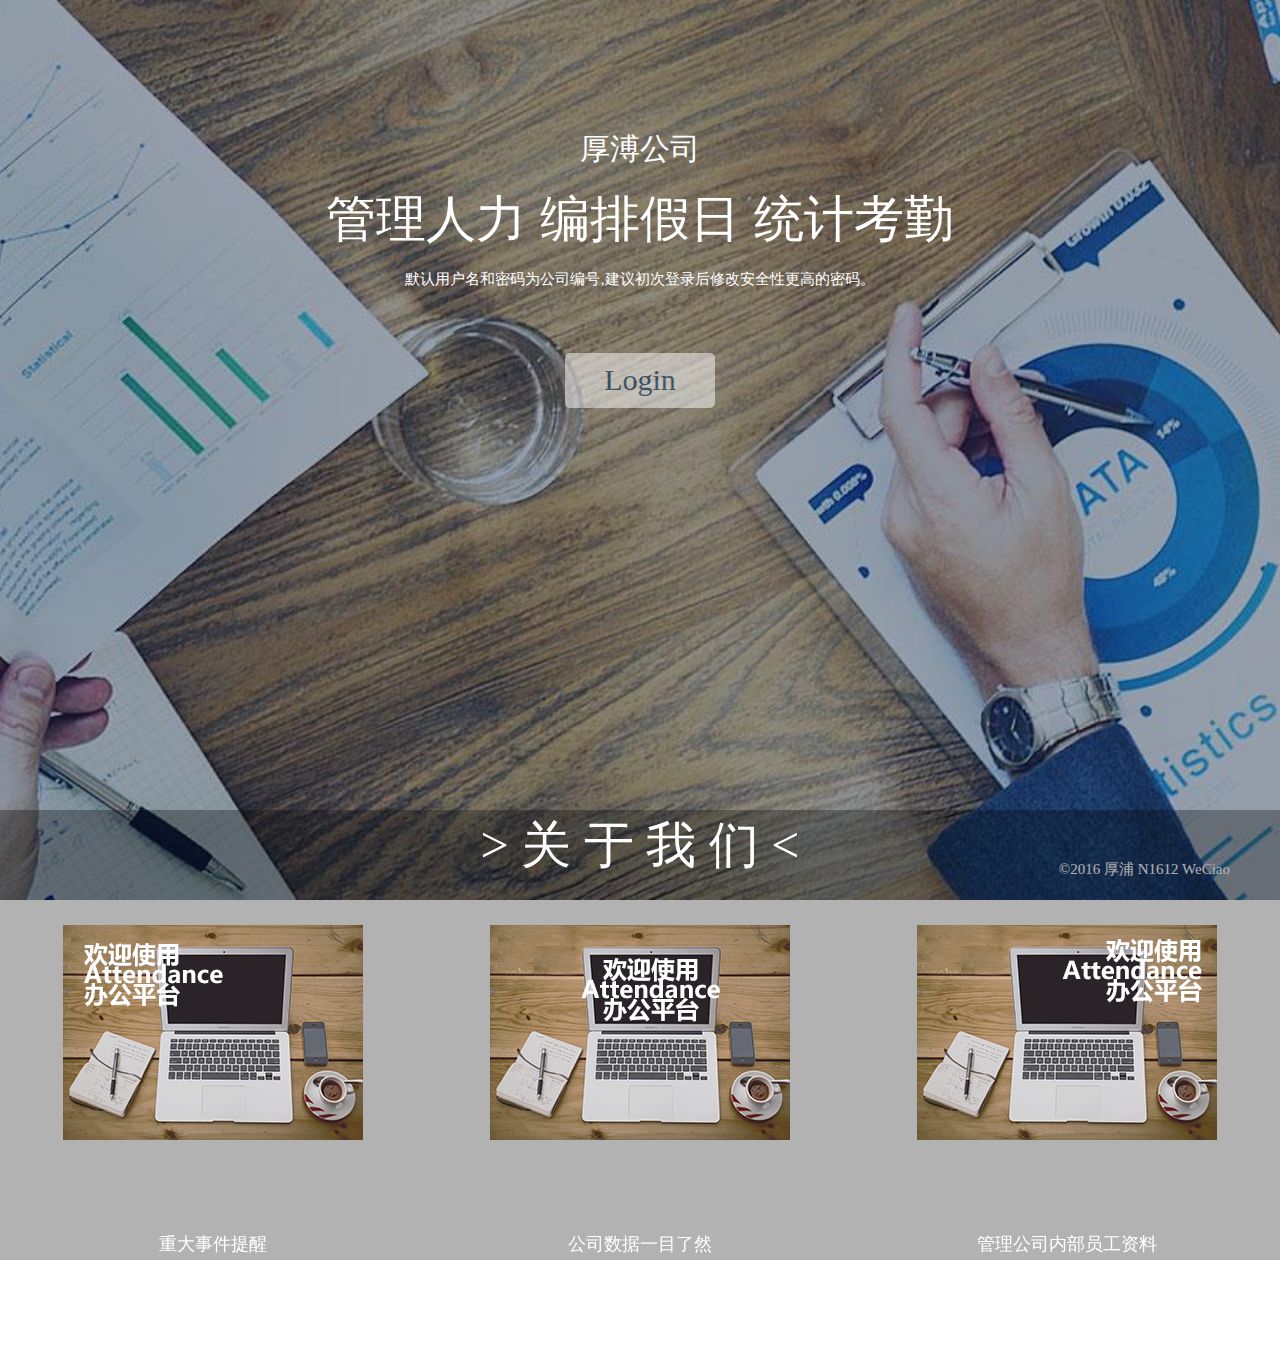
==== index.html @ 03afe8ae "Index" ====
﻿<!DOCTYPE html>

<html>
<head runat="server">
    <meta http-equiv="Content-Type" content="text/html; charset=utf-8" />
    <title>Attendance - Login</title>
    <link href="css/Login.css" rel="stylesheet" type="text/css" />
    <script type="text/javascript" src="Scripts/jquery-1.4.1.js"></script>
    <link href="css/templatemo-style.css" rel="stylesheet">
    <link href="css/font-awesome.min.css" rel="stylesheet">
    <link href="css/bootstrap.min.css" rel="stylesheet">
</head>
<body>
    <div class="enterplorer-banner">
        <ul class="bg-bubbles">
            <li></li>
            <li></li>
            <li></li>
            <li></li>
            <li></li>
            <li></li>
            <li></li>
            <li></li>
            <li></li>
            <li></li>
        </ul>
    </div>
    <!--上部div-->
    <div id="divup">
        <div id="TobPic">
            <div id="TobFont1">厚溥公司</div>
            <div id="TobFont2">管理人力  编排假日  统计考勤</div>
            <div id="TobFont3">默认用户名和密码为公司编号,建议初次登录后修改安全性更高的密码。</div>
            <input type="button" value="Login" id="loginclick" onmouseover="mover(this)" onmouseout="mout(this)" />
        </div>
    </div>
    <span style="position: absolute; right: 50px; bottom: 20px; font-family: 微软雅黑; font-size: 15px; color: White;">©2016 厚浦 N1612 WeCiao</span>

    <!--白色下部div层-->
    <div id="divdown">
        <div id="xhx"><a href="#" class="links" id="aboutus" style="color: #fff;">> 关 于 我 们 <</a></div>

        <table style="width: 100%; height: 100%; background-color: transparent; margin-top: 20px; font-family: 微软雅黑; font-size: 18px; color: White;">
            <tr style="text-align: center; height: 50%">
                <td>
                    <img alt="" src="Images/Work.png" class="imgt" style="width: 300px; height: 215px; background-color: red; border: 0px;" onmouseover="this.style.zoom=1.2" onmouseout="this.style.zoom=1" />

                </td>
                <td>
                    <img alt="" src="Images/WorkInfo.png" class="imgt" style="width: 300px; height: 215px;  background-color: Blue; border: 0px;" onmouseover="this.style.zoom=1.2" onmouseout="this.style.zoom=1" />

                </td>
                <td>
                    <img alt="" src="Images/WorkRight.png" class="imgt" style="width: 300px; height: 215px;  background-color: Green; border: 0px;" onmouseover="this.style.zoom=1.2" onmouseout="this.style.zoom=1" />

                </td>
            </tr>
            <tr style="text-align: center;">
                <td>
                    <table class="tbldown" width="100%">
                        <tr>
                            <td>重大事件提醒</td>
                        </tr>
                        <tr>
                            <td>公司内部实时交流</td>
                        </tr>
                    </table>
                </td>
                <td>
                    <table class="tbldown" width="100%">
                        <tr>
                            <td>公司数据一目了然</td>
                        </tr>
                        <tr>
                            <td>发现更有潜力的发展方向</td>
                        </tr>
                    </table>
                </td>
                <td>
                    <table class="tbldown" width="100%">
                        <tr>
                            <td>管理公司内部员工资料</td>
                        </tr>
                        <tr>
                            <td>设置/更改公司人事信息</td>
                        </tr>
                    </table>
                </td>
            </tr>
        </table>
    </div>

    <!--透明背景层-->
    <div class="outc" id="logc" style="z-index: 10;"></div>
    <div class="outc" id="aboutc" style="z-index: 5;"></div>

    <!--登录div-->
    <div class="loginc">
        <div class="templatemo-content-widget templatemo-login-widget white-bg">
            <header class="text-center">
                <div class="square"></div>
                <h1>Welcome</h1>
            </header>
            <form action="index.html" class="templatemo-login-form" runat="server">
                <div class="form-group">
                    <div class="input-group">
                        <div class="input-group-addon"><i class="fa fa-user fa-fw"></i></div>
                        <input type="text" id="txtName" class="form-control" placeholder="admin/manage/work">
                    </div>
                </div>
                <div class="form-group">
                    <div class="input-group">
                        <div class="input-group-addon"><i class="fa fa-key fa-fw"></i></div>
                        <input type="password" id="txtPwd" class="form-control" placeholder="******">
                    </div>
                </div>
                <div class="form-group">
                    <div class="checkbox squaredTwo" style="text-align: center">
                        <p id="Tips">*用户名或密码错误，请核对后再试！</p>
                    </div>
                </div>
                <div class="form-group">
                    <input type="button" class="templatemo-blue-button width-100" id="loginin" value="登录" />
                </div>
            </form>
        </div>
        <div class="templatemo-content-widget templatemo-login-widget templatemo-register-widget white-bg">
            <p>
                管理员：admin 主管员：manage 员工：work
                <strong><a href="#" class="blue-text">密码</a></strong>：1
            </p>
        </div>
    </div>
</body>
</html>

<script type="text/javascript">

    var flag = true;
    var pas = true;
    function nul(who) {
        if (flag) {
            who.value = '';
            flag = false;
        }
    }
    function nulls(who) {
        if (pas) {
            who.type = 'password';
            who.value = '';
            pas = false;
        }
    }

    function over(theover) {
        theover.style.opacity = "0.7";
    }

    function out(theout) {
        theout.style.opacity = "1";
    }

    function fover(theover) {
        theover.style.backgroundColor = "#336699";
    }

    function fout(theout) {
        theout.style.backgroundColor = "black";
    }

    function mover(theover) {
        theover.style.opacity = "0.8";
    }

    function mout(theout) {
        theout.style.opacity = "0.5";
    }

    $(document).ready(function () {
        $("#loginin").mousedown(function () {
            if ($("#txtName").val() == 'admin' && $("#txtPwd").val() == '1') {
                location.href = "Admin/DateSetting.aspx";
            } else if ($("#txtName").val() == 'manage' && $("#txtPwd").val() == '1') {

                location.href = "Manage/AttendanceManage.aspx";
            } else if ($("#txtName").val() == 'work' && $("#txtPwd").val() == '1') {

                location.href = "User/CheckAttendance.aspx";
            } else {
                $("#Tips").css("display", "block");
            }

        });
    });

    $(function () {

        //按登录链接
        $("#loginclick").click(function () {
            $("#logc").fadeIn(300); //显示透明层
            $(".loginc").fadeIn(300); //显示登录div
        });

        //按透明层的事件
        $("#logc").click(function () {
            $("#logc").fadeOut(500); //隐藏透明层
            $(".loginc").fadeOut(500); //隐藏登录层
        });

        //鼠标以上按钮透明度变化
        $(".btn").mouseover(function () {
            this.style.opacity = "0.7";
        })
        $(".btn").mouseout(function () {
            this.style.opacity = "1";
        })

        //文本框点击透明度变化
        $(".txt").click(function () {
            this.value = "";
            this.style.opacity = "1";
        })
        $(".enterplorer-banner").fadeIn(1000);
        $("#aboutus").click(function () {
            $("#divdown").css("top", "50%");
            $("#aboutc").fadeIn(200);
            $("#xhx").slideUp(200);
            $("#divdown").addClass("moveup");
            $("#divdown").removeClass("movedown");
        })
        $("#aboutc").click(function () {
            $("#divdown").css("top", "90%");
            $("#aboutc").fadeOut(200);
            $("#xhx").slideDown(200);
            $("#divdown").addClass("movedown");
            $("#divdown").removeClass("moveup");
        })

    });
</script>
---- css/Login.css ----
﻿@charset "utf-8";
/* CSS Document */
body {
    font-family: "微软雅黑";
    overflow: hidden;
}

#divup {
    width: 100%;
    height: 100%;
    position: absolute;
    left: 0px;
    top: 0px;
    background: url(../Images/banner.jpg) no-repeat center top;
    background-size: cover;
    text-align: center;
}

#divdown {
    width: 100%;
    height: 50%;
    position: absolute;
    left: 0px;
    top: 90%;
    z-index: 6;
    background-color:rgba(0,0,0,0.3);
}

#xhx {
    width: 100%;
    height: 20%;
    text-align: center;
    border:0px solid #ffffff;
}

#loginclick {
    width: 150px;
    height: 55px;
    border-radius: 5px;
    border: 0px;
    background-color: #FFF;
    opacity: 0.5;
    color: #002E5D;
    font-family: "微软雅黑";
    font-size: 30px;
    margin-top: 5%;
}

    #loginclick:hover {
        opacity: 0.9;
    }

#TobPic {
    text-align: center;
    height: 400px;
    width: 100%;
    position: absolute;
    z-index: 1;
    color: #fff;
}

#TobFont1 {
    font-size: 30px;
    margin-top: 10%;
}

#TobFont2 {
    font-size: 50px;
    margin-top: 1%;
}

#TobFont3 {
    font-size: 15px;
    margin-top: 1%;
}

/*.btnopacityup{ opacity:1;-webkit-animation:btnopacityup 0.5s ease-out;}
@-webkit-keyframes btnopacityup { 0%{ opacity:0.5;} 100%{ opacity:1;}  }
.btnopacitydoen{ opacity:0.5;-webkit-animation:btnopacitydoen 0.5s ease-out;}
@-webkit-keyframes btnopacitydoen { 0%{ opacity:1;} 100%{ opacity:0.5;}  }


.ablurup{-webkit-filter: blur(0px) grayscale(0);-webkit-animation:ablurup 1s ease-out;}
@-webkit-keyframes ablurup { 0%{ -webkit-filter: blur(5px) grayscale(0);} 100%{ -webkit-filter: blur(0px) grayscale(0);}  }
.ablurdown{-webkit-filter: blur(5px) grayscale(0);-webkit-animation:ablurdown 1s ease-out;}
@-webkit-keyframes ablurdown { 0%{ -webkit-filter: blur(0px) grayscale(0);} 100%{ -webkit-filter: blur(5px) grayscale(0);}  }*/



/*弹出透明层样式*/
.outc {
    background-color: #000;
    opacity: 0.5;
    width: 100%;
    height: 100%;
    position: absolute;
    top: 0px;
    left: 0px;
    display: none;
}
/*弹出登录层样式*/
.loginc {
    /*background-color: #ffffff;
    width: 350px;
    height: 500px;
    position: absolute;
    margin-left:-175px;
    margin-top:-250px;
    display: none;
    border: solid 3px #16A085;
    text-align: center;
    padding:5px;*/
    top: 50%;
    left: 50%;
    margin-left:-225px;
    margin-top:-235px;
    position: absolute;
    z-index: 15;
    display: none;
}

#logtitle {
    width: 100%;
    height: 45px;
    background-color: #16A085;
    font-size: 30px;
    color: #FFF;
}

#touxiang {
    width: 150px;
    height: 150px;
    margin-top: 10px;
    border-radius: 50%;
    overflow: hidden;
    border: solid 3px #95A5A6;
}

.txt {
    width: 250px;
    height: 40px;
    margin-top: 20px;
    border: solid 1px #000000;
    font-family: "微软雅黑";
    font-size: 20px;
    color: gray;
    background-color: #FFF;
    border-radius: 5px;
    text-align:center;
}

.btn {
    width: 150px;
    height: 50px;
    margin-top: 40px;
    background-color: #1ABC9C;
    opacity: 1;
    font-size: 25px;
    font-family: "微软雅黑";
    color: #FFF;
    border: 0px;
    border-radius: 5px;
}

#divdown .tbldown:hover
{opacity:0.7;
    }

#Tips {
    font-family: "微软雅黑";
    color: #E74C3C;
    margin-top: 5%;
    display:none;
}


/*控制模糊程度blur(5px)以及是否为黑白彩色色调0彩色和1黑白 grayscale(3)  */
#aboutus:not(:hover) {
    -webkit-filter: blur(0px) grayscale(0);
}


.moveup 
{
    -webkit-animation: moveup 0.3s ease-out;
}

@-webkit-keyframes moveup {
    0% {
        top: 90%;
    }

    100% {
        top: 50%;
    }
}

.movedown {
    -webkit-animation: movedown 0.3s ease-out;
}

@-webkit-keyframes movedown {
    0% {
        top: 50%;
    }

    100% {
        top: 90%;
    }
}


/*控制下划线对接代码*/
.links {
    font-family: "微软雅黑"; /*文本样式*/
    font-size: 50px;
    color: #002E5D;
    text-decoration: none; /*字体下划线有无*/
    position: relative;
}

    .links:before, .links:after { /*调节下划线前后属性*/
        content: '';
        border-bottom: solid 5px #fff; /*样式，粗细，颜色*/
        position: absolute; /*下划线定位*/
        bottom: 3px; /*下划线位置*/
        width: 0; /*下划线起始宽度*/
    }

    .links:before {
        left: 0;
    }
    /*调整左右下划线两边边距*/
    .links:after {
        right: 0;
    }

    .links:hover:before, .links:hover:after {
        width: 50%;
    }
    /*调整两边下划线宽度*/
    .links:before, .links:after {
        -webkit-transition: all 0.5s ease;
    }
/*调整时间聚合离开时间*/





.enterplorer-banner {
    position:absolute;
     border: solid 2px #ffffff;
      width:100%;
     top:1000px;
     z-index:1;
     display:none;
}


.bg-bubbles {
    position: absolute;
    top: 0;
    left: 0;
    width: 100%;
    height: 100%;
    z-index: 0;
}
/*调节li*/
ul,li {
    margin: 0;
    padding: 0;
}
.bg-bubbles li {
    position: absolute;
    list-style: none;
    display: block;
    width: 100px;
    height: 100px;
    background-color: rgba(255,255,255,.8);
/*	浮块相对低端的位置*/
    bottom: 0px;
    -webkit-animation: square 30s infinite;
    animation: square 30s infinite;
    -webkit-transition-timing-function:linear;
    transition-timing-function: linear;}
/*实例*/
.bg-bubbles li:nth-child(1) {
/*//距离左边距离*/
	left: 8%;
/*	控件长宽	*/
    width: 50px;
	height: 50px;
/*	上浮出发等待时间	*/
    -webkit-animation-delay:0s;
	animation-delay: 0s;
/*	一个来回，从下到上消失的时间*/
	-webkit-animation-duration: 7s;
	animation-duration: 7s;
/*	透明度*/
	background-color: rgba(255, 255, 255, .4)}
	
.bg-bubbles li:nth-child(2) {
	left: 20%;
	width: 50px;
	height: 50px;
	-webkit-animation-delay: 5s;
	animation-delay:5s;
	-webkit-animation-duration:15s;
	animation-duration:15s;
	background-color: rgba(255,255,255,.4)
}

.bg-bubbles li:nth-child(3) {
	left:35%;
	-webkit-animation-delay: 2s;
	animation-delay: 2s
}

.bg-bubbles li:nth-child(4) {
	left: 47%;
	width: 75px;
	height: 75px;
	-webkit-animation-duration: 7s;
	animation-duration: 7s;
	-webkit-animation-duration:14s;
	animation-duration:14s;
	background-color: rgba(255, 255, 255, .6)
}

.bg-bubbles li:nth-child(5) {
	left: 65%
}

.bg-bubbles li:nth-child(6) {
	left: 92%;
	width: 75px;
	height: 75px;
	-webkit-animation-delay: 3s;
	animation-delay: 3s;
	-webkit-animation-duration:12s;
	animation-duration:12s;
	background-color: rgba(255, 255, 255, .6)
}

.bg-bubbles li:nth-child(7) {
	left: 35%;
	width: 50px;
	height: 50px;
	-webkit-animation-delay:7s;
	animation-delay: 7s;
	-webkit-animation-duration:15s;
	animation-duration:15s;
	background-color: rgba(255, 255, 255, .4)
}

.bg-bubbles li:nth-child(8) {
	left: 55%;
	width: 75px;
	height: 75px;
	-webkit-animation-delay: 1s;
	animation-delay: 1s;
	-webkit-animation-duration: 12s;
	animation-duration: 12s;
	background-color: rgba(255, 255, 255, .6)
}

.bg-bubbles li:nth-child(9) {
	left: 77%;
	width: 50px;
	height: 50px;
	-webkit-animation-delay: 1s;
	animation-delay: 1s;
	-webkit-animation-duration: 6s;
	animation-duration: 6s;
	background-color: rgba(255,255, 255, .4)
}

.bg-bubbles li:nth-child(10) {
	left: 2%;
	width: 50px;
	height: 50px;
	-webkit-animation-delay: 2s;
	animation-delay: 2s;
	-webkit-animation-duration:8s;
	animation-duration: 8s;
	background-color: rgba(255, 255, 255, .6);
}

/*不旋转*/
@-webkit-keyframes square {
	0% {
		-webkit-transform: translateY(0);
		transform: translateY(0)
	}

	100% {
		-webkit-transform: translateY(-1100px) rotate(200deg);
		transform: translateY(-1100px) rotate(200deg);
	}

}
---- css/templatemo-style.css ----
/*

Visual Admin Template
http://www.templatemo.com/preview/templatemo_455_visual_admin

TABLE OF CONTENT
	1. Universal Styles
	2. Left Column
	3. Right Column
	4. Charts & Maps
	5. Login
	6. Manage Users
	7. Preferences
	8. Media Queries
----------------------------------------------*/
/* 1. Universal Styles
----------------------------------------------*/
* {	font-family: 'Open Sans', sans-serif; }
body {	font-size: 13px; }
body, .templatemo-left-nav { background: #1f2124; }
h1, h2, h3 { margin: 0; }
h2 { font-size: 1.6em; }
h3 {
	color: #7f7f7f;
	font-size: 1.4em;
}
ul {
	list-style-type: none;
    margin: 0;
    padding: 0;
}
a:hover { text-decoration: none; }
nav li {
	font-size: 1.1em;
	list-style: none;	
	text-transform: uppercase;
}
.templatemo-inline-block {
	display: inline-block;
	vertical-align: middle;
}
.templatemo-block {	display: block; }
.templatemo-position-relative {	position: relative; }
.blue-text { color: #39ADB4; }
.white-text { color: white; }
.green-bg {	background-color: #39ADB4; }
.yellow-bg { background-color: #D8D138; }
.white-bg {	background-color: white; }
.white-bg .fa-times { background-color: #d7d7d7; }
.white-bg .fa-times:hover {	background: #83ccd1; }
.orange-bg {
	background-color: #F17A54;
	color: white;
}
.orange-bg .fa-times {	background-color: #F0A790; }
.orange-bg .fa-times:hover { background-color: #E14311; }
.pink-bg {
	background-color: #D7425C;
	color: white;
}
.pink-bg .fa-times { background-color: #E57C8F;	}
.pink-bg .fa-times:hover { background-color: #BD1F3B; }
.blue-bg {
	background-color: #3275BB;
	color: white;
}
.blue-bg .fa-times { background-color: #6792C0; }
.blue-bg .fa-times:hover { background-color: #2C639C; }
.light-gray-bg { background-color: #efefef; }
.padding-right-25 {	padding-right: 25px; }
.margin-bottom-0 {	margin-bottom: 0; }
.margin-bottom-5 {	margin-bottom: 5px; }
.margin-bottom-10 {	margin-bottom: 10px; }
.margin-bottom-30 {	margin-bottom: 30px; }
.margin-bottom-70 {	margin-bottom: 70px; }
.margin-right-15 { margin-right: 15px; }
.margin-10 { margin: 10px; }
.width-100 { width: 100%; }
.no-border { border: none; }
.border-radius-10 { border-radius: 10px; }
footer { padding: 15px; }

/* 2. Left Column
-----------------------------*/
.templatemo-sidebar { width: 300px; }
.square {
	width: 25px;
	height: 25px;
	border: 3px solid #13895F;
	display: inline-block;
	vertical-align: middle;
}
.circle {
	width: 15px;
	height: 15px;
	border-radius: 50%;
}
.templatemo-site-header { margin: 25px 30px; }
.templatemo-site-header h1 {
	color: white;
	display: inline-block;
	font-size: 1.8em;
	font-weight: 300;
	letter-spacing: 1.5px;
	margin: 0 5px;	
	text-transform: uppercase;
	vertical-align: middle;
}
.profile-photo-container { position: relative; }
.profile-photo-overlay {
	background-color: rgba(0, 0, 0, 0.35);
	position: absolute;
	top: 0;
	left: 0;
	width: 100%;
	height: 100%;
	transition: all 0.3s ease;
}
.profile-photo-overlay:hover { background-color: rgba(4, 152, 114, 0); }

/* Search form */
.templatemo-search-form {
	font-size: 1.1em;
	margin: 50px 20px;		
}
.templatemo-search-form .input-group { width: 100%; }
.templatemo-search-form .input-group .form-control {
	background-color: #18191b;
	border: none;
	border-radius: 10px;
	color: #DDD;
	padding-left: 30px;
}
.form-control:focus {
  border-color: #13895F;
  outline: 0;
  box-shadow: inset 0 1px 1px rgba(19,137,95,.075),0 0 8px rgba(19,137,95,.6);
}
.form-control.highlight {
	background-color: #39ADB4;
	color: white;
}
.form-control.highlight::-webkit-input-placeholder { /* WebKit browsers */
    color:    #ccc;
}
.form-control.highlight:-moz-placeholder { /* Mozilla Firefox 4 to 18 */
   color:    #ccc;
   opacity:  1;
}
.form-control.highlight::-moz-placeholder { /* Mozilla Firefox 19+ */
   color:    #ccc;
   opacity:  1;
}
.form-control.highlight:-ms-input-placeholder { /* Internet Explorer 10+ */
   color:    #ccc;
}
.templatemo-search-form .input-group { position: relative; }
.fa-search {
    height:32px;
    width:32px;
    border: none;
    cursor: pointer;
    color:white;
    background:transparent;
    position:absolute;
    top: 0;
	left: 0;
	z-index: 100;
}
.mobile-menu-icon { 
	cursor:pointer;
	display:none; 
}
.templatemo-left-nav li { font-weight: 300; }
.templatemo-left-nav a.active,
.templatemo-left-nav a:hover {
	background: #18191b;
	border-left: 8px solid #13895F;
}
.templatemo-left-nav a {
	color: #e9e9ea;
	display: block;
	padding: 30px;
	transition: all 0.3s ease;
}
.templatemo-left-nav .fa { margin-right: 15px; }

/* 3. Right Column
------------------------------*/
.templatemo-top-nav-container {
	background-color: white;
	padding: 28px 50px;
 	box-shadow: 0px 0px 2px 2px rgba(161, 159, 159, 0.18);
}
.templatemo-top-nav li {
    float: left;
    list-style: none;
}
.templatemo-top-nav a {
	color: #7f7f7f;
    display: block;
    padding: 0 50px;
    border-left: 2px solid #c5c5c5;
}
.templatemo-top-nav li:last-child a { border-right: 2px solid #c5c5c5; }
.templatemo-top-nav a:hover,
.templatemo-top-nav a.active {
	color: #39ADB4;
}

/* Main Content Area */
.templatemo-content {
  margin-top: 0px;
  min-height: 600px;
  padding: 0;  
  overflow-x: hidden;
}
.templatemo-content-container {	padding: 40px 50px; }
.templatemo-flex-row {
	display: -webkit-flex;
	display: -ms-flexbox;
	display: flex;
}
.col-1 {
	-webkit-flex: 1;
	    -ms-flex: 1;
	        flex: 1;
}
.col-2 {
	-webkit-flex: 2;
	    -ms-flex: 2;
	        flex: 2;
}

/* Content Widget */
.templatemo-content-widget {
	border-radius: 10px;
	padding: 30px;	
	position: relative;
	margin: 10px;
 	box-shadow: 0px 0px 1px 1px rgba(161, 159, 159, 0.1);
}
.templatemo-content-widget.no-padding {	padding: 0; }
.fa-times {
	border-radius: 15px;
  	color: white;
  	cursor: pointer;
	padding: 4px 5px;
  	position: absolute;
  	top: 15px;
  	right: 15px;
  	z-index: 100;
  	transition: all 0.3s ease;
}
.fa-heart {
  color: white;
  cursor: pointer;
  font-size: 1.4em;
  position: absolute;
  top: 30px;
  right: 30px;
  z-index: 100;
  transition: all 0.3s ease;
}
.fa-heart:hover { color: #39ADB4; }
.progress {	display: block; }
.panel-default>.panel-heading {
	background-color: #39ADB4;
	border-top-left-radius: 10px;
	border-top-right-radius: 10px;
	color: white;
	padding: 15px;
}
.panel-default .fa-times {
	top: 12px;
	background-color: #67B5B9;
}
.panel-default .fa-times:hover { background-color: #297B7F;	}
.panel { border-radius: 10px; }
.pagination-wrap {
	margin-right: 10px;
	text-align: right;
}
.pagination>li>a {
	border-color: #E9E8E8;
	color: #a6a6a6;
	margin: 2px;
	padding: 10px;	
}
.pagination>li>a,
.pagination>li:first-child>a,
.pagination>li:last-child>a {
	border-radius: 10px;
}
.pagination>.active>a, 
.pagination>.active>a:focus, 
.pagination>.active>a:hover {
	background-color: #39ADB4;
	border-color: #E9E8E8;
}
.table { margin-bottom: 0; }
.table>tbody>tr>td { padding: 10px 15px; }
.table>thead>tr>td { padding: 15px; }
.media { margin-top: 0; }
.media-body { vertical-align: middle; }
.badge {
	background-color: #d6973d;
	border-radius: 5px;
	margin-left: 5px;
	padding: 5px 10px;
	vertical-align: top;
}
.templatemo-img-bordered {
	border: 1px solid #ccc;
	padding: 3px;
}

/* 4. Charts & Maps - http://codepen.io/shoogledesigns/pen/BfLkA
----------------------------------------------------------------*/
.templatemo-chart {
	width: 100%;
	height: 300px;
}
#timeline_div {	height: auto; }

/* JQVMap */
.jqvmap-zoomin, .jqvmap-zoomout {
    width: 15px;
    height: 15px;
}
.vmap { height: 300px; }

/* 5. Login
------------------------------*/
.templatemo-login-widget {
	max-width: 450px;
	margin-left: auto;
	margin-right: auto;
	padding: 50px;
}
.templatemo-login-widget .square {
	width: 18px;
	height: 18px;
}
.templatemo-login-widget header { margin-bottom: 40px; }
.templatemo-login-widget h1 {
	display: inline-block;
	font-size: 1.8em;
	text-align: center;
	text-transform: uppercase;
	vertical-align: middle;
}
.templatemo-login-form .form-group { margin-bottom: 20px; }
.templatemo-login-form .form-group:last-child {	margin-bottom: 0; }
.input-group-addon { background: none; }
.btn-primary {
	border-radius: 2px;
	background-color: #39ADB4;
	border: none;	
	color: white;	
}
.btn-primary:hover { background-color: #2A858B; }
.templatemo-blue-button, 
.templatemo-white-button {
	border-radius: 2px;
	padding: 10px 30px;
	text-transform: uppercase;
	transition: all 0.3s ease;
}
.templatemo-blue-button {
	background-color: #39ADB4;
	border: none;	
	color: white;	
}
.templatemo-blue-button:hover {	background-color: #2A858B; }
.templatemo-white-button {
	background-color: white;
	border: 1px solid #39ADB4;	
	color: #39ADB4;	
}
.templatemo-white-button:hover { background-color: #eff2f3;	}
.templatemo-register-widget {
	max-width: 450px;
	padding: 15px;
	text-align: center;
}
.templatemo-register-widget p {	margin-bottom: 0; }
.checkbox label { padding-left: 0; }
.font-weight-400 { font-weight: 400; }

/* Style checkboxes and radio buttons
http://webdesign.tutsplus.com/tutorials/quick-tip-easy-css3-checkboxes-and-radio-buttons--webdesign-8953 */
input[type="checkbox"] {  display:none; }
input[type="checkbox"] + label span {
    display:inline-block;
    width:26px;
    height:25px;
    margin:-1px 4px 0 0;
    vertical-align:middle;
    background:url(../images/checkbox-radio-sheet.png) left top no-repeat;
    cursor:pointer;
}
input[type="checkbox"]:checked + label span {
    background:url(../images/checkbox-radio-sheet.png) -26px top no-repeat;
}
input[type="radio"] { display:none; }
input[type="radio"] + label span {
    display:inline-block;
    width:26px;
    height:25px;
    margin:-1px 4px 0 0;
    vertical-align:middle;
    background:url(../images/checkbox-radio-sheet.png) -52px top no-repeat;
    cursor:pointer;
}
input[type="radio"]:checked + label span {
    background:url(../images/checkbox-radio-sheet.png) -78px top no-repeat;
}

/* 6. Manage Users
------------------------------*/
.templatemo-sort-by:hover {	color: #ded9d9; }
.templatemo-edit-btn {
	border: 1px solid #ddd;
	border-radius: 3px;
	color: black;
	padding: 5px 15px;
	transition: all 0.3s ease;
}
.templatemo-edit-btn:hover {
	background-color: #39ADB4;
	border: 1px solid #39ADB4;
	color: white;
}
.templatemo-link { color: black; }
.templatemo-link:hover { color: #39ADB4; }
.templatemo-overflow-hidden { overflow: hidden; }
.templatemo-user-table thead {
	background-color: #39ADB4;
	color: white;
}
.panel>.table-responsive:last-child>.table:last-child, .panel>.table:last-child {
  border-bottom-right-radius: 10px;
  border-bottom-left-radius: 10px;
}
.panel>.table:first-child {
  border-top-left-radius: 10px;
  border-top-right-radius: 10px;
}
.templatemo-social-icons-container {
	background-color: #f4f3f3;
	display: -webkit-flex;
	display: -ms-flexbox;
	display: flex;
	-webkit-justify-content: space-between;
	    -ms-flex-pack: justify;
	        justify-content: space-between;
	box-shadow: 0px 0px 1px 1px rgba(161, 159, 159, 0.1);
	position: absolute;
	bottom: 0;
	left: 0;
	width: 100%;
	height: 50px;
	border-bottom-left-radius: 10px;
	border-bottom-right-radius: 10px;
	border-top: 1px solid #dedede;
}
.social-icon-wrap {
	width: 33%;
	height: 100%;
	display: -webkit-flex;
	display: -ms-flexbox;
	display: flex;
	-webkit-align-items: center;
	    -ms-flex-align: center;
	        align-items: center;
	-webkit-justify-content: center;
	    -ms-flex-pack: center;
	        justify-content: center;
}
.social-icon-wrap:nth-child(2) {
	border-left: 1px solid #dedede;
	border-right: 1px solid #dedede;
}
.templatemo-social-icon {
	background-color: #a6a6a6;
	border-radius: 50%;
	color: white;
	cursor: pointer;
	font-size: 1.5em;
	padding-top: 8px;
	width: 35px;
	height: 35px;
	transition: all 0.3s ease;
}
.templatemo-social-icon:hover {	background-color: #39ADB4; }
.templatemo-content-img-bg {
	background-position: center;
	background-attachment: stretch;
	min-height: 300px;
}
.content-bg-img {
	position: absolute;
	top: 0;
	left: 0;
	border-radius: 10px;
	width: 100%;
	height: 100%;
}
.view-img-btn-wrap {
	position: absolute;
	bottom: 50px;
	left: 0;
	width: 100%;
	text-align: center;
}
.templatemo-view-img-btn {
	background-color: #f4f3f3;	
	border: none;
	border-radius: 5px;
	color: #a6a6a6;
	padding: 10px 50px;
	text-transform: uppercase;
	transition: all 0.3s ease;
}
.templatemo-view-img-btn:hover {
	background-color: #39ADB4;
	color: white;
}

/* 7. Preferences
-------------------------------*/
.has-success .checkbox, .has-success .checkbox-inline, .has-success .control-label, .has-success .help-block, 
.has-success .radio, .has-success .radio-inline, .has-success.checkbox label, .has-success.checkbox-inline label, 
.has-success.radio label, .has-success.radio-inline label {
	color: #13895F;
}
.has-success .form-control { border-color: #13895F; }
.has-warning .checkbox, .has-warning .checkbox-inline, .has-warning .control-label, .has-warning .help-block, 
.has-warning .radio, .has-warning .radio-inline, .has-warning.checkbox label, .has-warning.checkbox-inline label, 
.has-warning.radio label, .has-warning.radio-inline label {
	color: #CF922C;
}
.has-warning .form-control { border-color: #CF922C; }
.has-error .checkbox, .has-error .checkbox-inline, .has-error .control-label, .has-error .help-block, 
.has-error .radio, .has-error .radio-inline, .has-error.checkbox label, .has-error.checkbox-inline label, 
.has-error.radio label, .has-error.radio-inline label {
	color: #D7425C;
}
.has-error .form-control { border-color: #D7425C; }
.templatemo-multi-select {
	min-width: 200px;
	height: 100px;
	overflow-y: scroll;	
}

/* 8. Media Queries
------------------------------*/
@media screen and (max-width: 1199px) and (min-width: 991px) {
	.templatemo-site-header { margin: 25px; }
	.templatemo-sidebar { width: 250px;	}
	.templatemo-search-form { margin: 20px; }
	nav li { font-size: 1em; }
	.templatemo-left-nav a { padding: 15px; }
	.templatemo-top-nav a { padding: 0 30px; }
}

@media screen and (max-width: 1199px) {
	.templatemo-flex-row.flex-content-row { display: block;	}
}

@media screen and (max-width: 992px) and (min-width: 768px) {
	.templatemo-site-header,
	.templatemo-search-form { 
		margin: 15px; 
	}
	.templatemo-sidebar { width: 200px; } 
	.templatemo-site-header h1 { font-size: 1.6em; }
	.square { 
		width: 20px; 
		height: 20px;
	}
	.templatemo-left-nav a.active,
	.templatemo-left-nav a:hover {
		border-left: 6px solid #13895F;		
	}	
	.templatemo-top-nav-container {	padding: 17px 30px;	}
	.templatemo-top-nav a { padding: 0 15px; }
}

@media screen and (max-width: 992px) {
	nav li { font-size: 1em; }
	.templatemo-left-nav a { padding: 15px 10px; }	
	.templatemo-content-container {	padding: 10px; }
}
@media only screen and (min-width: 768px) {
	.templatemo-left-nav {	display: block !important; }
}
@media screen and (max-width: 767px) {
	.templatemo-flex-row { display: block; }
	.templatemo-site-header { margin: 20px 15px; }
	.profile-photo-container {	display: none; /* Hide profile photo on mobile view */	}
	.templatemo-search-form { margin: 10px; }
	.templatemo-top-nav-container {	padding: 10px; }
	.templatemo-top-nav a { 
		border-left: 1px solid #c5c5c5;
		padding: 0 7px; 
	}
	.templatemo-top-nav li:last-child a { border-right: 1px solid #c5c5c5; }
	.templatemo-content-widget { padding: 15px;	}

	/* Left column */
	.templatemo-left-nav {
		display: none;
		position: fixed;
		top: 10px;
		right: 50px;		
		height: 300px;
		overflow: auto;
		width: 200px;
		z-index: 999;
	}
	.templatemo-left-nav a.active, 
	.templatemo-left-nav a:hover {
		border-left: 4px solid #13895F;	
	}
	.mobile-menu-icon {
		cursor: pointer;
		display: block;
		position: fixed;
		top: 10px;
		right: 10px;
		z-index: 1000;
	}
	.mobile-menu-icon:hover .fa { background-color: rgba(19,137,95,0.8); }
	.mobile-menu-icon .fa {
		color: #fff;
		background-color: rgba(19,137,95,0.4);
		font-size: 1.5em;
		width: 40px;
		height: 40px;
		padding-top: 9px;
		padding-left: 11px;
	}
}



.top-info-list li{float:left; height:100%}
.top-info-list li a{float:left;margin-left:5px;padding:0 20px;display:inline;zoom:1;  }
.top-info-list li a:hover{background:#343434;}


.out {
    background-color: Black;
    opacity: 0.5;
    position: fixed;
    width: 100%;
    height: 100%;
    top: 0px;
    left: 0px;
    z-index: 5;
    display: none;
}


.TipBox {
    z-index: 9;
    top: 50%;
    left: 50%;
    margin-left: -215px;
    margin-top: -215px;
    display: none;
    position: fixed;
}

.TipBoxMax {
    z-index: 9;
    top: 50%;
    left: 50%;
    width:600px;
    margin-left: -300px;
    margin-top: -250px;
    display: none;
    position: fixed;
}

.TipBoxComantion {
    z-index: 9;
    top: 50%;
    left: 50%;
    width:1000px;
    margin-left: -500px;
    margin-top: -280px;
    display: none;
    position: fixed;
}


.MessageBox {
    width: 400px;
    height: 200px;
    position: fixed;
    left: 50%;
    top: 50%;
    margin-left: -200px;
    margin-top: -100px;
    z-index: 100;
    display: none;
}
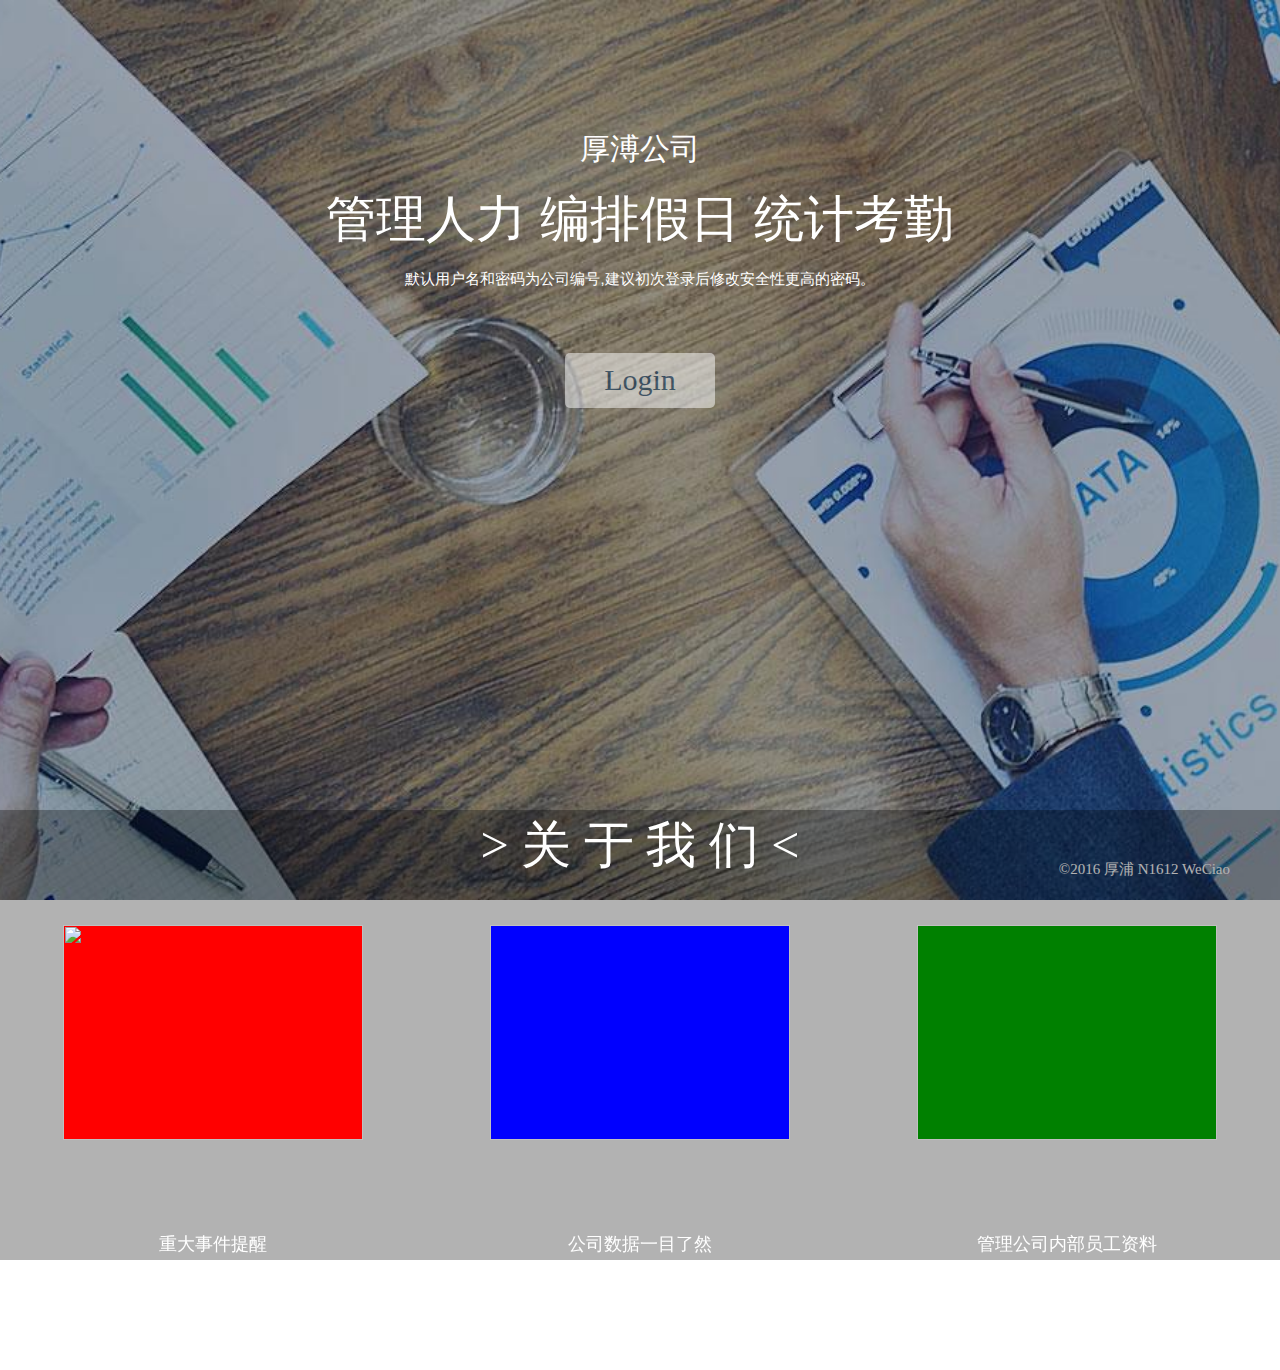
==== commit e31327f5: "mobile" ====
--- a/index.html
+++ b/index.html
@@ -6,9 +6,9 @@
     <title>Attendance - Login</title>
     <link href="css/Login.css" rel="stylesheet" type="text/css" />
     <script type="text/javascript" src="Scripts/jquery-1.4.1.js"></script>
-    <link href="css/templatemo-style.css" rel="stylesheet">
-    <link href="css/font-awesome.min.css" rel="stylesheet">
-    <link href="css/bootstrap.min.css" rel="stylesheet">
+    <link href="css/font-awesome.min.css" rel="stylesheet" />
+    <link href="css/templatemo-style.css" rel="stylesheet" />
+    <link href="css/bootstrap.min.css" rel="stylesheet" />
 </head>
 <body>
     <div class="enterplorer-banner">
@@ -38,20 +38,20 @@
 
     <!--白色下部div层-->
     <div id="divdown">
-        <div id="xhx"><a href="#" class="links" id="aboutus" style="color: #fff;">> 关 于 我 们 <</a></div>
+        <div id="xhx"><a href="#" class="links" id="aboutus" style="color: #fff;text-decoration:none">> 关 于 我 们 <</a></div>
 
         <table style="width: 100%; height: 100%; background-color: transparent; margin-top: 20px; font-family: 微软雅黑; font-size: 18px; color: White;">
             <tr style="text-align: center; height: 50%">
                 <td>
-                    <img alt="" src="Images/Work.png" class="imgt" style="width: 300px; height: 215px; background-color: red; border: 0px;" onmouseover="this.style.zoom=1.2" onmouseout="this.style.zoom=1" />
-
-                </td>
-                <td>
-                    <img alt="" src="Images/WorkInfo.png" class="imgt" style="width: 300px; height: 215px;  background-color: Blue; border: 0px;" onmouseover="this.style.zoom=1.2" onmouseout="this.style.zoom=1" />
-
-                </td>
-                <td>
-                    <img alt="" src="Images/WorkRight.png" class="imgt" style="width: 300px; height: 215px;  background-color: Green; border: 0px;" onmouseover="this.style.zoom=1.2" onmouseout="this.style.zoom=1" />
+                    <img alt="" id="img1" src="" class="imgt" style="width: 300px; height: 215px; background-color: red; border: 0px;" onmouseover="this.style.zoom=1.2" onmouseout="this.style.zoom=1" />
+
+                </td>
+                <td>
+                    <img alt="" id="img2"  class="imgt" style="width: 300px; height: 215px;  background-color: Blue; border: 0px;" onmouseover="this.style.zoom=1.2" onmouseout="this.style.zoom=1" />
+
+                </td>
+                <td>
+                    <img alt="" id="img3"  class="imgt" style="width: 300px; height: 215px;  background-color: Green; border: 0px;" onmouseover="this.style.zoom=1.2" onmouseout="this.style.zoom=1" />
 
                 </td>
             </tr>
@@ -105,7 +105,7 @@
                 <div class="form-group">
                     <div class="input-group">
                         <div class="input-group-addon"><i class="fa fa-user fa-fw"></i></div>
-                        <input type="text" id="txtName" class="form-control" placeholder="admin/manage/work">
+                        <input type="text" id="txtName" class="form-control" placeholder="用户名">
                     </div>
                 </div>
                 <div class="form-group">
@@ -125,10 +125,7 @@
             </form>
         </div>
         <div class="templatemo-content-widget templatemo-login-widget templatemo-register-widget white-bg">
-            <p>
-                管理员：admin 主管员：manage 员工：work
-                <strong><a href="#" class="blue-text">密码</a></strong>：1
-            </p>
+            <p>Demo版演示管理员没有账号和密码? <strong><a href="#" class="blue-text">随便填写</a></strong></p>
         </div>
     </div>
 </body>
@@ -178,17 +175,7 @@
 
     $(document).ready(function () {
         $("#loginin").mousedown(function () {
-            if ($("#txtName").val() == 'admin' && $("#txtPwd").val() == '1') {
-                location.href = "Admin/DateSetting.aspx";
-            } else if ($("#txtName").val() == 'manage' && $("#txtPwd").val() == '1') {
-
-                location.href = "Manage/AttendanceManage.aspx";
-            } else if ($("#txtName").val() == 'work' && $("#txtPwd").val() == '1') {
-
-                location.href = "User/CheckAttendance.aspx";
-            } else {
-                $("#Tips").css("display", "block");
-            }
+                location.href = 'PeopleManage.html';
 
         });
     });
@@ -227,6 +214,9 @@
             $("#xhx").slideUp(200);
             $("#divdown").addClass("moveup");
             $("#divdown").removeClass("movedown");
+            document.getElementById('img1').src = 'Images/Work.png';
+            document.getElementById('img2').src = 'Images/WorkInfo.png';
+            document.getElementById('img3').src = 'Images/WorkRight.png';
         })
         $("#aboutc").click(function () {
             $("#divdown").css("top", "90%");
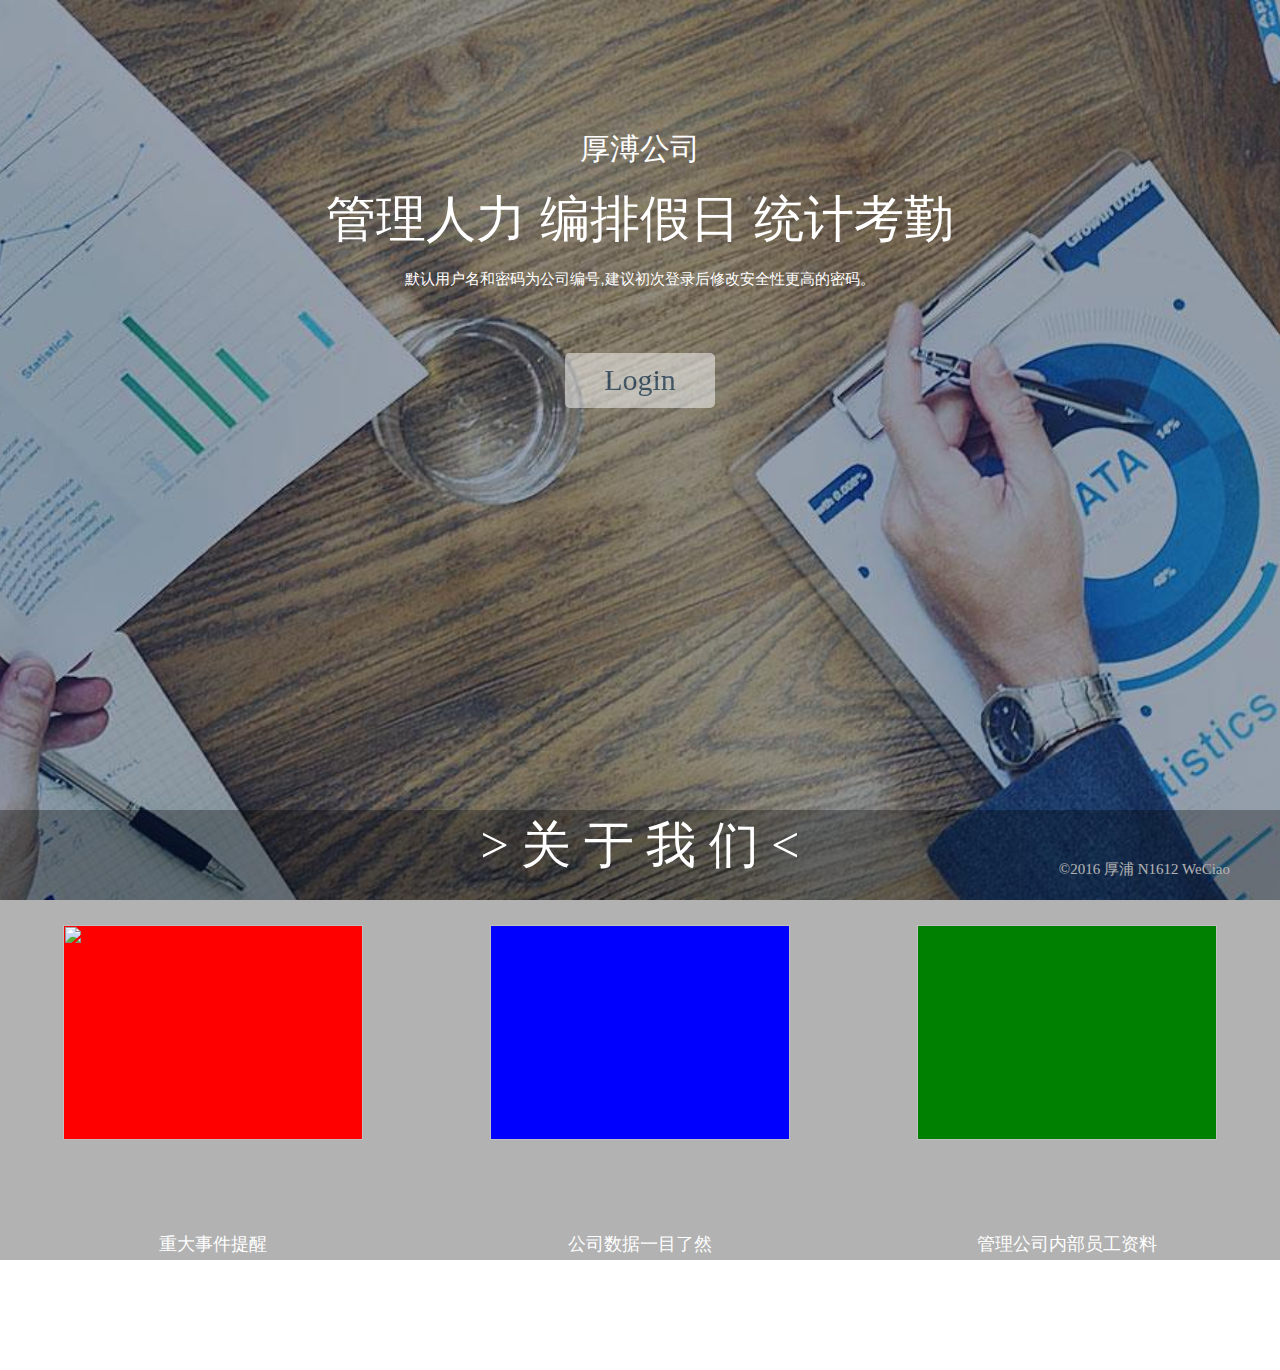
==== commit 8aa54e00: "jquery" ====
--- a/index.html
+++ b/index.html
@@ -5,7 +5,6 @@
     <meta http-equiv="Content-Type" content="text/html; charset=utf-8" />
     <title>Attendance - Login</title>
     <link href="css/Login.css" rel="stylesheet" type="text/css" />
-    <script type="text/javascript" src="Scripts/jquery-1.4.1.js"></script>
     <link href="css/font-awesome.min.css" rel="stylesheet" />
     <link href="css/templatemo-style.css" rel="stylesheet" />
     <link href="css/bootstrap.min.css" rel="stylesheet" />
@@ -130,7 +129,7 @@
     </div>
 </body>
 </html>
-
+<script src="https://ajax.aspnetcdn.com/ajax/jquery/jquery-1.10.2.min.js"></script>
 <script type="text/javascript">
 
     var flag = true;
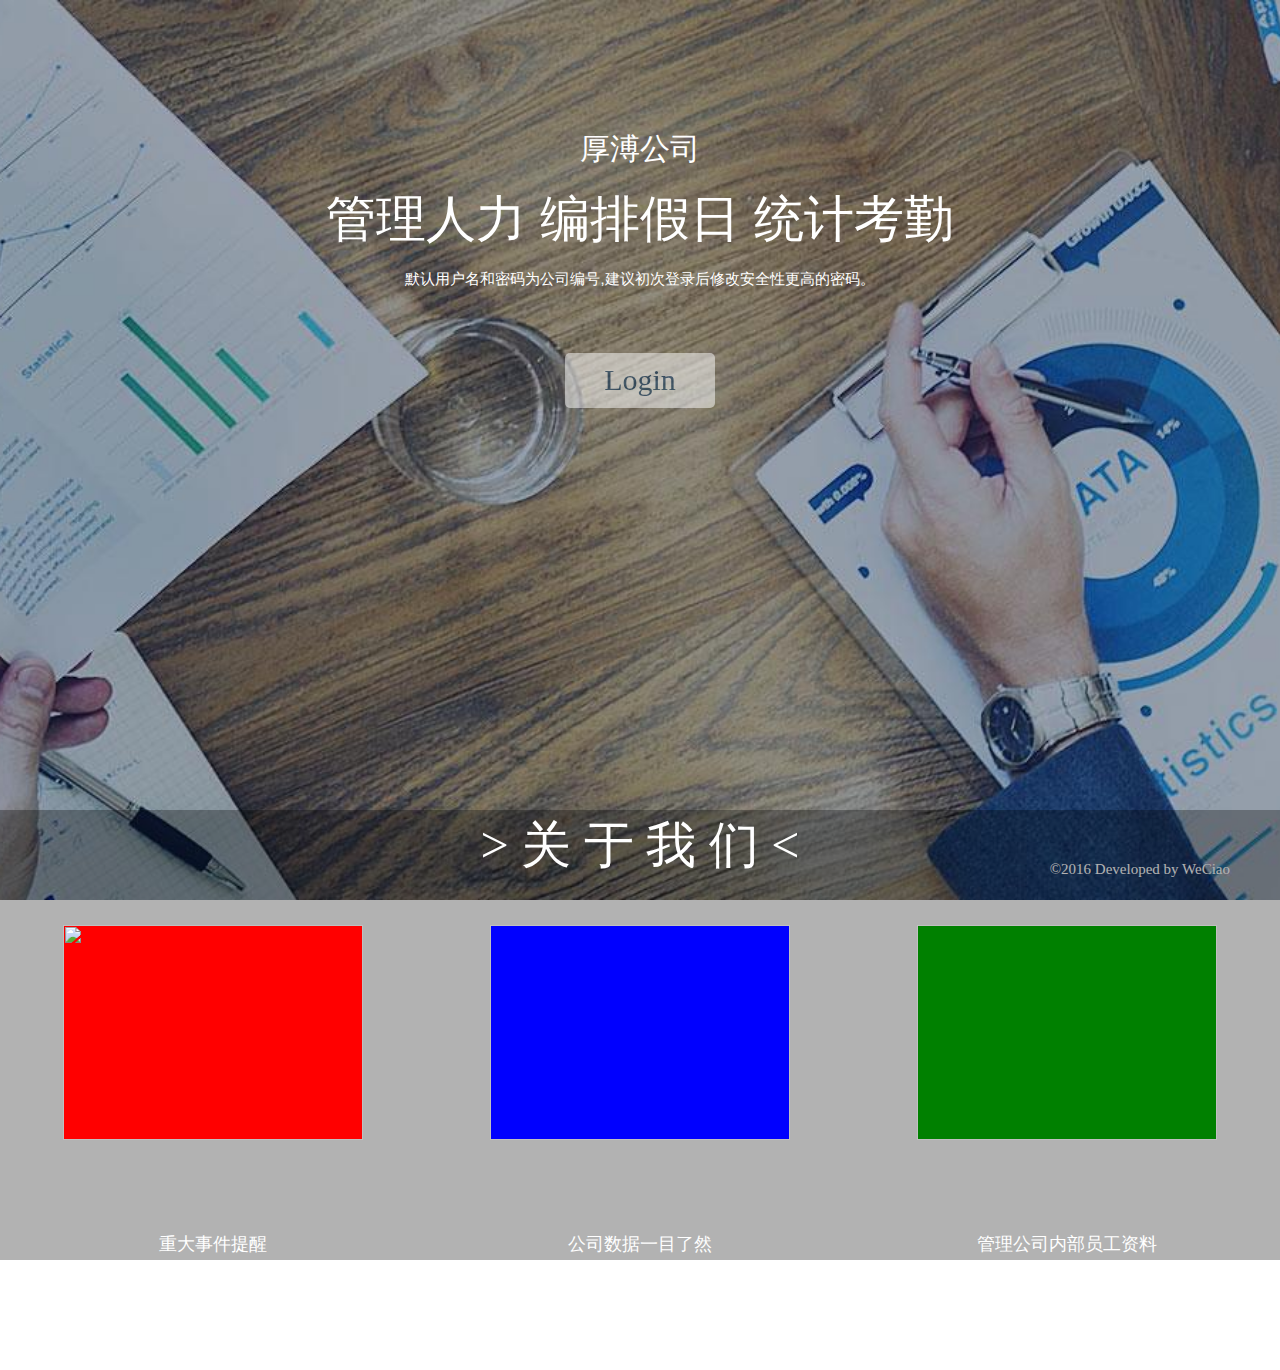
==== commit f24866a3: "background" ====
--- a/index.html
+++ b/index.html
@@ -33,7 +33,7 @@
             <input type="button" value="Login" id="loginclick" onmouseover="mover(this)" onmouseout="mout(this)" />
         </div>
     </div>
-    <span style="position: absolute; right: 50px; bottom: 20px; font-family: 微软雅黑; font-size: 15px; color: White;">©2016 厚浦 N1612 WeCiao</span>
+    <span style="position: absolute; right: 50px; bottom: 20px; font-family: 微软雅黑; font-size: 15px; color: White;">©2016 Developed by WeCiao</span>
 
     <!--白色下部div层-->
     <div id="divdown">
--- a/css/Login.css
+++ b/css/Login.css
@@ -3,6 +3,7 @@
 body {
     font-family: "微软雅黑";
     overflow: hidden;
+    height:100%;
 }
 
 #divup {
@@ -11,7 +12,7 @@
     position: absolute;
     left: 0px;
     top: 0px;
-    background: url(../Images/banner.jpg) no-repeat center top;
+    background: #36465d url(../Images/banner.jpg) no-repeat center top;
     background-size: cover;
     text-align: center;
 }
@@ -23,14 +24,14 @@
     left: 0px;
     top: 90%;
     z-index: 6;
-    background-color:rgba(0,0,0,0.3);
+    background-color: rgba(0,0,0,0.3);
 }
 
 #xhx {
     width: 100%;
     height: 20%;
     text-align: center;
-    border:0px solid #ffffff;
+    border: 0px solid #ffffff;
 }
 
 #loginclick {
@@ -112,8 +113,8 @@
     padding:5px;*/
     top: 50%;
     left: 50%;
-    margin-left:-225px;
-    margin-top:-235px;
+    margin-left: -225px;
+    margin-top: -235px;
     position: absolute;
     z-index: 15;
     display: none;
@@ -146,7 +147,7 @@
     color: gray;
     background-color: #FFF;
     border-radius: 5px;
-    text-align:center;
+    text-align: center;
 }
 
 .btn {
@@ -162,15 +163,15 @@
     border-radius: 5px;
 }
 
-#divdown .tbldown:hover
-{opacity:0.7;
-    }
+#divdown .tbldown:hover {
+    opacity: 0.7;
+}
 
 #Tips {
     font-family: "微软雅黑";
     color: #E74C3C;
     margin-top: 5%;
-    display:none;
+    display: none;
 }
 
 
@@ -180,8 +181,7 @@
 }
 
 
-.moveup 
-{
+.moveup {
     -webkit-animation: moveup 0.3s ease-out;
 }
 
@@ -249,12 +249,12 @@
 
 
 .enterplorer-banner {
-    position:absolute;
-     border: solid 2px #ffffff;
-      width:100%;
-     top:1000px;
-     z-index:1;
-     display:none;
+    position: absolute;
+    border: solid 2px #ffffff;
+    width: 100%;
+    top: calc(100% + 150px);
+    z-index: 1;
+    display: none;
 }
 
 
@@ -267,10 +267,11 @@
     z-index: 0;
 }
 /*调节li*/
-ul,li {
+ul, li {
     margin: 0;
     padding: 0;
 }
+
 .bg-bubbles li {
     position: absolute;
     list-style: none;
@@ -278,130 +279,126 @@
     width: 100px;
     height: 100px;
     background-color: rgba(255,255,255,.8);
-/*	浮块相对低端的位置*/
+    /*	浮块相对低端的位置*/
     bottom: 0px;
     -webkit-animation: square 30s infinite;
     animation: square 30s infinite;
-    -webkit-transition-timing-function:linear;
-    transition-timing-function: linear;}
-/*实例*/
-.bg-bubbles li:nth-child(1) {
-/*//距离左边距离*/
-	left: 8%;
-/*	控件长宽	*/
-    width: 50px;
-	height: 50px;
-/*	上浮出发等待时间	*/
-    -webkit-animation-delay:0s;
-	animation-delay: 0s;
-/*	一个来回，从下到上消失的时间*/
-	-webkit-animation-duration: 7s;
-	animation-duration: 7s;
-/*	透明度*/
-	background-color: rgba(255, 255, 255, .4)}
-	
-.bg-bubbles li:nth-child(2) {
-	left: 20%;
-	width: 50px;
-	height: 50px;
-	-webkit-animation-delay: 5s;
-	animation-delay:5s;
-	-webkit-animation-duration:15s;
-	animation-duration:15s;
-	background-color: rgba(255,255,255,.4)
-}
-
-.bg-bubbles li:nth-child(3) {
-	left:35%;
-	-webkit-animation-delay: 2s;
-	animation-delay: 2s
-}
-
-.bg-bubbles li:nth-child(4) {
-	left: 47%;
-	width: 75px;
-	height: 75px;
-	-webkit-animation-duration: 7s;
-	animation-duration: 7s;
-	-webkit-animation-duration:14s;
-	animation-duration:14s;
-	background-color: rgba(255, 255, 255, .6)
-}
-
-.bg-bubbles li:nth-child(5) {
-	left: 65%
-}
-
-.bg-bubbles li:nth-child(6) {
-	left: 92%;
-	width: 75px;
-	height: 75px;
-	-webkit-animation-delay: 3s;
-	animation-delay: 3s;
-	-webkit-animation-duration:12s;
-	animation-duration:12s;
-	background-color: rgba(255, 255, 255, .6)
-}
-
-.bg-bubbles li:nth-child(7) {
-	left: 35%;
-	width: 50px;
-	height: 50px;
-	-webkit-animation-delay:7s;
-	animation-delay: 7s;
-	-webkit-animation-duration:15s;
-	animation-duration:15s;
-	background-color: rgba(255, 255, 255, .4)
-}
-
-.bg-bubbles li:nth-child(8) {
-	left: 55%;
-	width: 75px;
-	height: 75px;
-	-webkit-animation-delay: 1s;
-	animation-delay: 1s;
-	-webkit-animation-duration: 12s;
-	animation-duration: 12s;
-	background-color: rgba(255, 255, 255, .6)
-}
-
-.bg-bubbles li:nth-child(9) {
-	left: 77%;
-	width: 50px;
-	height: 50px;
-	-webkit-animation-delay: 1s;
-	animation-delay: 1s;
-	-webkit-animation-duration: 6s;
-	animation-duration: 6s;
-	background-color: rgba(255,255, 255, .4)
-}
-
-.bg-bubbles li:nth-child(10) {
-	left: 2%;
-	width: 50px;
-	height: 50px;
-	-webkit-animation-delay: 2s;
-	animation-delay: 2s;
-	-webkit-animation-duration:8s;
-	animation-duration: 8s;
-	background-color: rgba(255, 255, 255, .6);
-}
+    -webkit-transition-timing-function: linear;
+    transition-timing-function: linear;
+}
+    /*实例*/
+    .bg-bubbles li:nth-child(1) {
+        /*//距离左边距离*/
+        left: 8%;
+        /*	控件长宽	*/
+        width: 50px;
+        height: 50px;
+        /*	上浮出发等待时间	*/
+        -webkit-animation-delay: 0s;
+        animation-delay: 0s;
+        /*	一个来回，从下到上消失的时间*/
+        -webkit-animation-duration: 7s;
+        animation-duration: 7s;
+        /*	透明度*/
+        background-color: rgba(255, 255, 255, .4);
+    }
+
+    .bg-bubbles li:nth-child(2) {
+        left: 20%;
+        width: 50px;
+        height: 50px;
+        -webkit-animation-delay: 5s;
+        animation-delay: 5s;
+        -webkit-animation-duration: 15s;
+        animation-duration: 15s;
+        background-color: rgba(255,255,255,.4);
+    }
+
+    .bg-bubbles li:nth-child(3) {
+        left: 35%;
+        -webkit-animation-delay: 2s;
+        animation-delay: 2s;
+    }
+
+    .bg-bubbles li:nth-child(4) {
+        left: 47%;
+        width: 75px;
+        height: 75px;
+        -webkit-animation-duration: 7s;
+        animation-duration: 7s;
+        -webkit-animation-duration: 14s;
+        animation-duration: 14s;
+        background-color: rgba(255, 255, 255, .6);
+    }
+
+    .bg-bubbles li:nth-child(5) {
+        left: 65%;
+    }
+
+    .bg-bubbles li:nth-child(6) {
+        left: 92%;
+        width: 75px;
+        height: 75px;
+        -webkit-animation-delay: 3s;
+        animation-delay: 3s;
+        -webkit-animation-duration: 12s;
+        animation-duration: 12s;
+        background-color: rgba(255, 255, 255, .6);
+    }
+
+    .bg-bubbles li:nth-child(7) {
+        left: 35%;
+        width: 50px;
+        height: 50px;
+        -webkit-animation-delay: 7s;
+        animation-delay: 7s;
+        -webkit-animation-duration: 15s;
+        animation-duration: 15s;
+        background-color: rgba(255, 255, 255, .4);
+    }
+
+    .bg-bubbles li:nth-child(8) {
+        left: 55%;
+        width: 75px;
+        height: 75px;
+        -webkit-animation-delay: 1s;
+        animation-delay: 1s;
+        -webkit-animation-duration: 12s;
+        animation-duration: 12s;
+        background-color: rgba(255, 255, 255, .6);
+    }
+
+    .bg-bubbles li:nth-child(9) {
+        left: 77%;
+        width: 50px;
+        height: 50px;
+        -webkit-animation-delay: 1s;
+        animation-delay: 1s;
+        -webkit-animation-duration: 6s;
+        animation-duration: 6s;
+        background-color: rgba(255,255, 255, .4);
+    }
+
+    .bg-bubbles li:nth-child(10) {
+        left: 2%;
+        width: 50px;
+        height: 50px;
+        -webkit-animation-delay: 2s;
+        animation-delay: 2s;
+        -webkit-animation-duration: 8s;
+        animation-duration: 8s;
+        background-color: rgba(255, 255, 255, .6);
+    }
 
 /*不旋转*/
 @-webkit-keyframes square {
-	0% {
-		-webkit-transform: translateY(0);
-		transform: translateY(0)
-	}
-
-	100% {
-		-webkit-transform: translateY(-1100px) rotate(200deg);
-		transform: translateY(-1100px) rotate(200deg);
-	}
-
-}
-
-
-
-
-
+    0% {
+        -webkit-transform: translateY(0);
+        transform: translateY(0);
+    }
+
+    100% {
+        -webkit-transform: translateY(-1100px) rotate(200deg);
+        transform: translateY(-1100px) rotate(200deg);
+    }
+}
